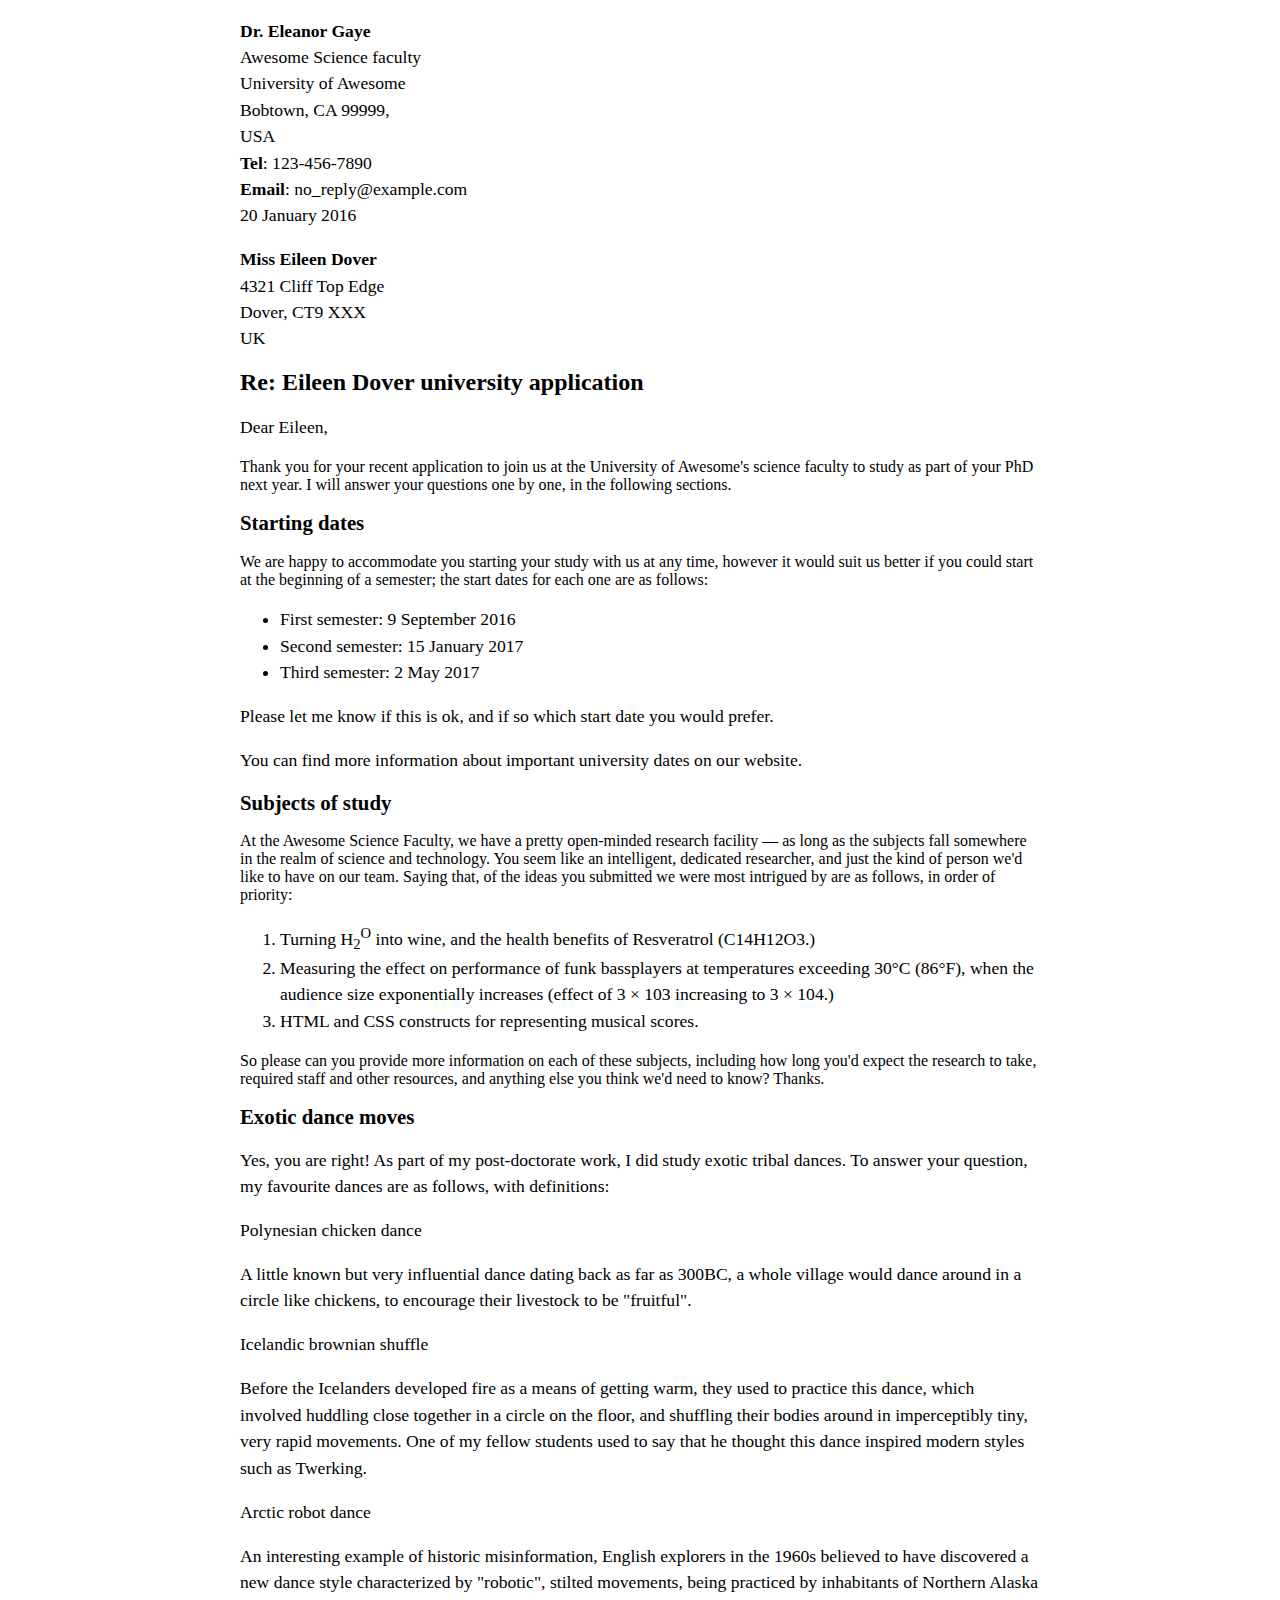
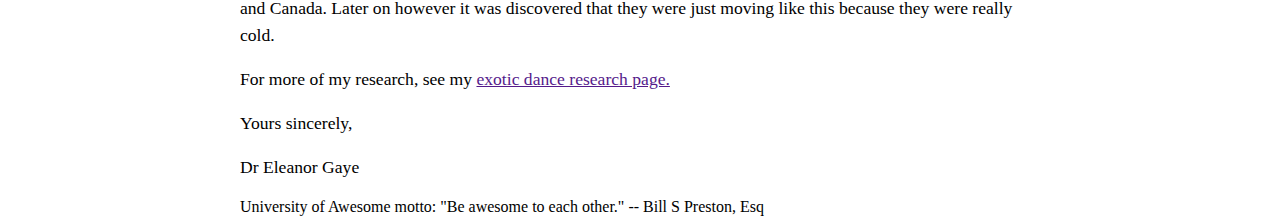
==== letter-markup/index.html @ f0f76064 "1" ====
<!DOCTYPE html>
<html lang="en">
    <head>
        <meta charset="utf-8">
        <meta name="viewport" content="width=device-width, initial-scale=1.0">
        <meta name="author" content="Austin Faith">
        <title>Awesome science application correspondence</title>
        <style>
            html {
                font-size: 16px;
            }
            body {
                max-width: 800px;
                margin: 0 auto;
            }
            .sender-column {
                text-align: right;
            }
            h1 {
                font-size: 1.5rem;
            }
            h2 {
                font-size: 1.3rem;
            }
            p, ul, ol, dl, address {
                font-size: 1.1rem;
            }
            p, li, dd, dt, address {
                line-height: 1.5;
            }
            address {
                font-style:normal;
                margin: 1rem 0;
            }
        </style>
    </head>
    <body>
        <address>
        <p> <strong>Dr. Eleanor Gaye</strong><br>
        Awesome Science faculty<br>
        University of Awesome<br>
        Bobtown, CA 99999,<br>
        USA<br>
        <strong>Tel</strong>: 123-456-7890<br>
        <strong>Email</strong>: no_reply@example.com<br>

        20 January 2016
        </p>
        </address>    
         
        <address>
        <p>
        <strong>Miss Eileen Dover</strong><br>
        4321 Cliff Top Edge<br>
        Dover, CT9 XXX<br>
        UK<br>
            
        </p>
        </address>

        <h1>Re: Eileen Dover university application</h1>

        <p>Dear Eileen,</p>

Thank you for your recent application to join us at the University of Awesome's science faculty to study as part of your PhD next year. I will answer your questions one by one, in the following sections.

        <h2>Starting dates</h2>

We are happy to accommodate you starting your study with us at any time, however it would suit us better if you could start at the beginning of a semester; the start dates for each one are as follows:

<ul>
    <li>First semester: 9 September 2016</li>
    <li>Second semester: 15 January 2017</li>
    <li>Third semester: 2 May 2017</li>
</ul>

        <p>Please let me know if this is ok, and if so which start date you would prefer.</p>

        <p>You can find more information about important university dates on our website.</p>


        <h2>Subjects of study</h2>

At the Awesome Science Faculty, we have a pretty open-minded research facility — as long as the subjects fall somewhere in the realm of science and technology. You seem like an intelligent, dedicated researcher, and just the kind of person we'd like to have on our team. Saying that, of the ideas you submitted we were most intrigued by are as follows, in order of priority:

        <ol>        
            <li>Turning H<sub>2</sub><sup>O</sup> into wine, and the health benefits of Resveratrol (C14H12O3.)</li>
        <li>Measuring the effect on performance of funk bassplayers at temperatures exceeding 30°C (86°F), when the audience size exponentially increases (effect of 3 × 103 increasing to 3 × 104.)</li>
        <li>HTML and CSS constructs for representing musical scores.</li>


        </ol>    
So please can you provide more information on each of these subjects, including how long you'd expect the research to take, required staff and other resources, and anything else you think we'd need to know? Thanks.


        <h2>Exotic dance moves</h2>

        <p>Yes, you are right! As part of my post-doctorate work, I did study exotic tribal dances. To answer your question, my favourite dances are as follows, with definitions:</p>

        <p>Polynesian chicken dance</p>
        <p>A little known but very influential dance dating back as far as 300BC, a whole village would dance around in a circle like chickens, to encourage their livestock to be "fruitful".</p>
        <p>Icelandic brownian shuffle</p>
        <p>Before the Icelanders developed fire as a means of getting warm, they used to practice this dance, which involved huddling close together in a circle on the floor, and shuffling their bodies around in imperceptibly tiny, very rapid movements. One of my fellow students used to say that he thought this dance inspired modern styles such as Twerking.</p>
        <p>Arctic robot dance</p>
        <p>An interesting example of historic misinformation, English explorers in the 1960s believed to have discovered a new dance style characterized by "robotic", stilted movements, being practiced by inhabitants of Northern Alaska and Canada. Later on however it was discovered that they were just moving like this because they were really cold.</p>  

         <p>For more of my research, see my <a  href="" target="_blank">exotic dance research page.
    
        </a>

        <p>Yours sincerely,</p>
        <p>Dr Eleanor Gaye</p>

University of Awesome motto: "Be awesome to each other." -- Bill S Preston, Esq
    </body>
</html>
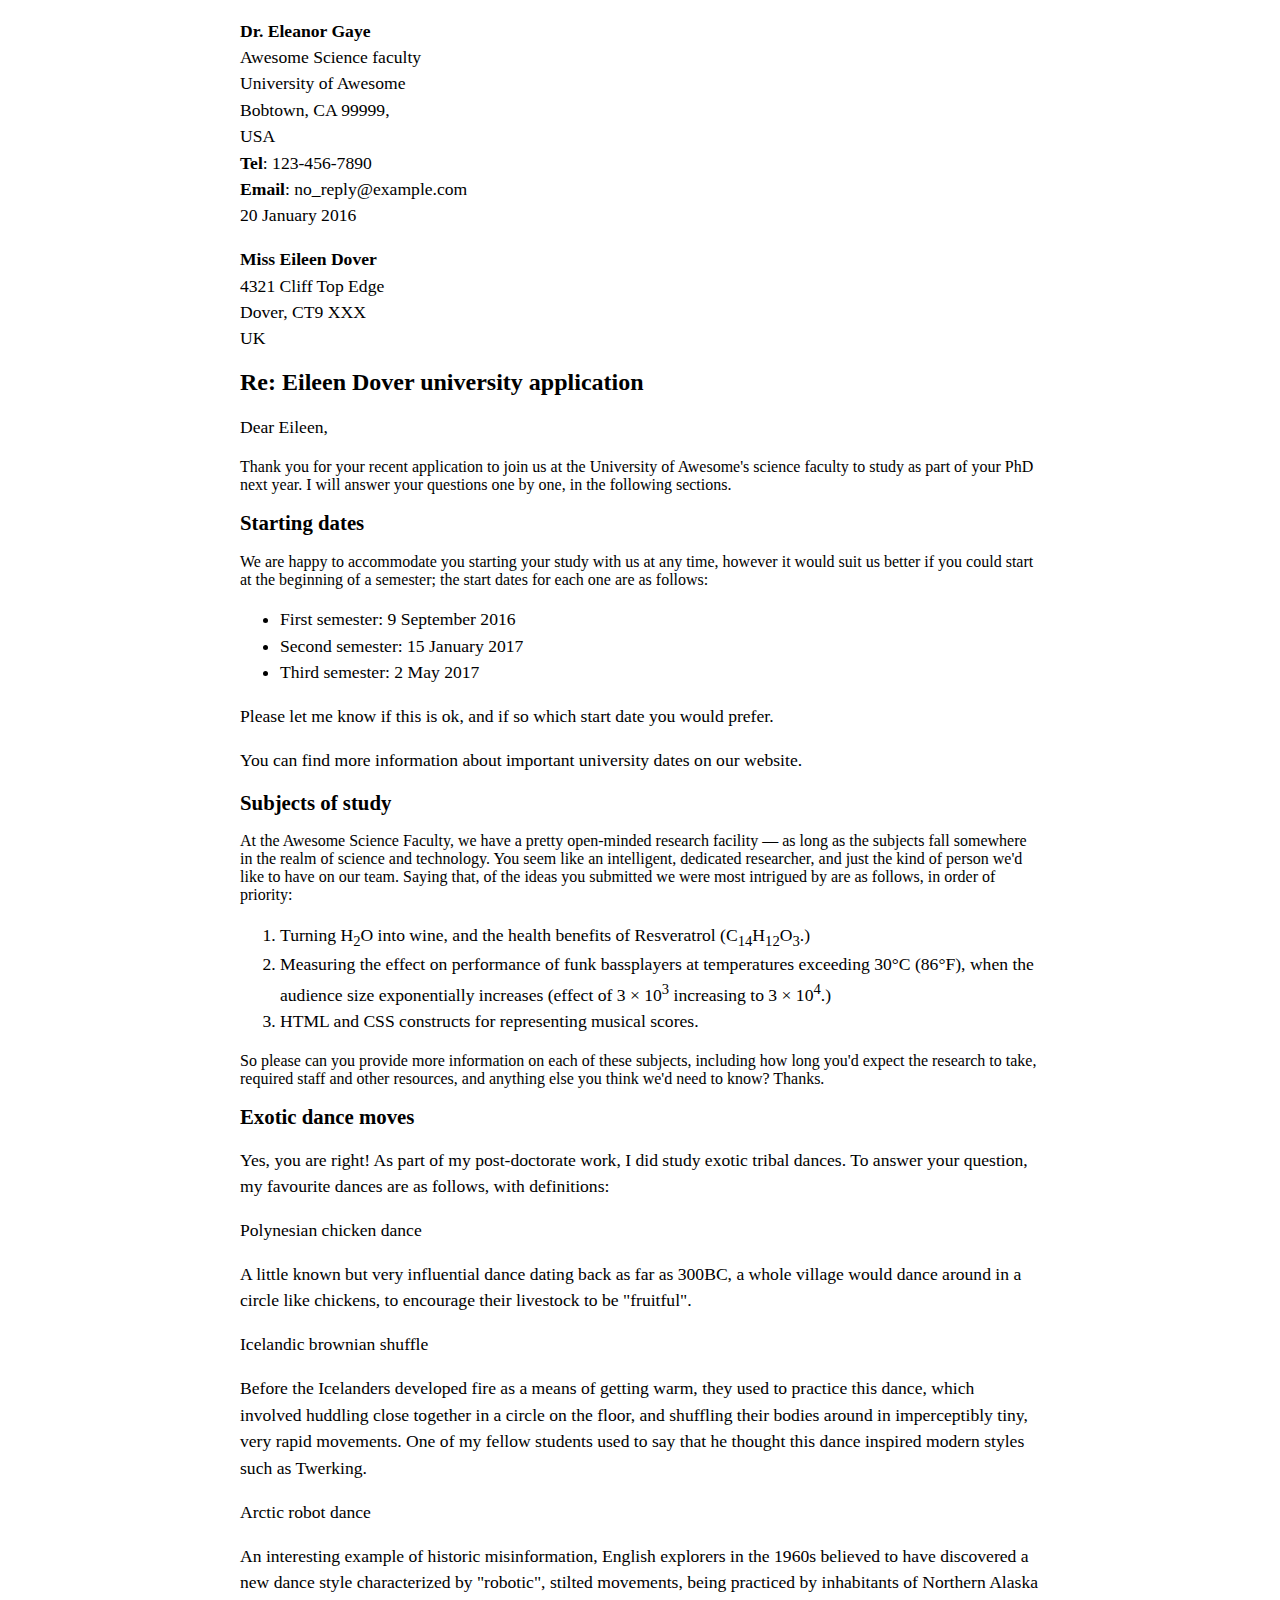
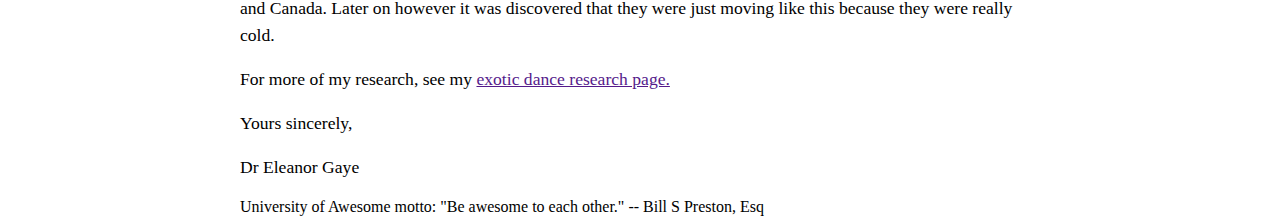
==== commit f779f19e: "Update index.html" ====
--- a/letter-markup/index.html
+++ b/letter-markup/index.html
@@ -84,8 +84,8 @@
 At the Awesome Science Faculty, we have a pretty open-minded research facility — as long as the subjects fall somewhere in the realm of science and technology. You seem like an intelligent, dedicated researcher, and just the kind of person we'd like to have on our team. Saying that, of the ideas you submitted we were most intrigued by are as follows, in order of priority:
 
         <ol>        
-            <li>Turning H<sub>2</sub><sup>O</sup> into wine, and the health benefits of Resveratrol (C14H12O3.)</li>
-        <li>Measuring the effect on performance of funk bassplayers at temperatures exceeding 30°C (86°F), when the audience size exponentially increases (effect of 3 × 103 increasing to 3 × 104.)</li>
+            <li>Turning H<sub>2</sub>O into wine, and the health benefits of Resveratrol (C<sub>14</sub>H<sub>12</sub>O<sub>3</sub>.)</li>
+            <li>Measuring the effect on performance of funk bassplayers at temperatures exceeding 30°C (86°F), when the audience size exponentially increases (effect of 3 × 10<sup>3</sup> increasing to 3 × 10<sup>4</sup>.)</li>
         <li>HTML and CSS constructs for representing musical scores.</li>
 
 
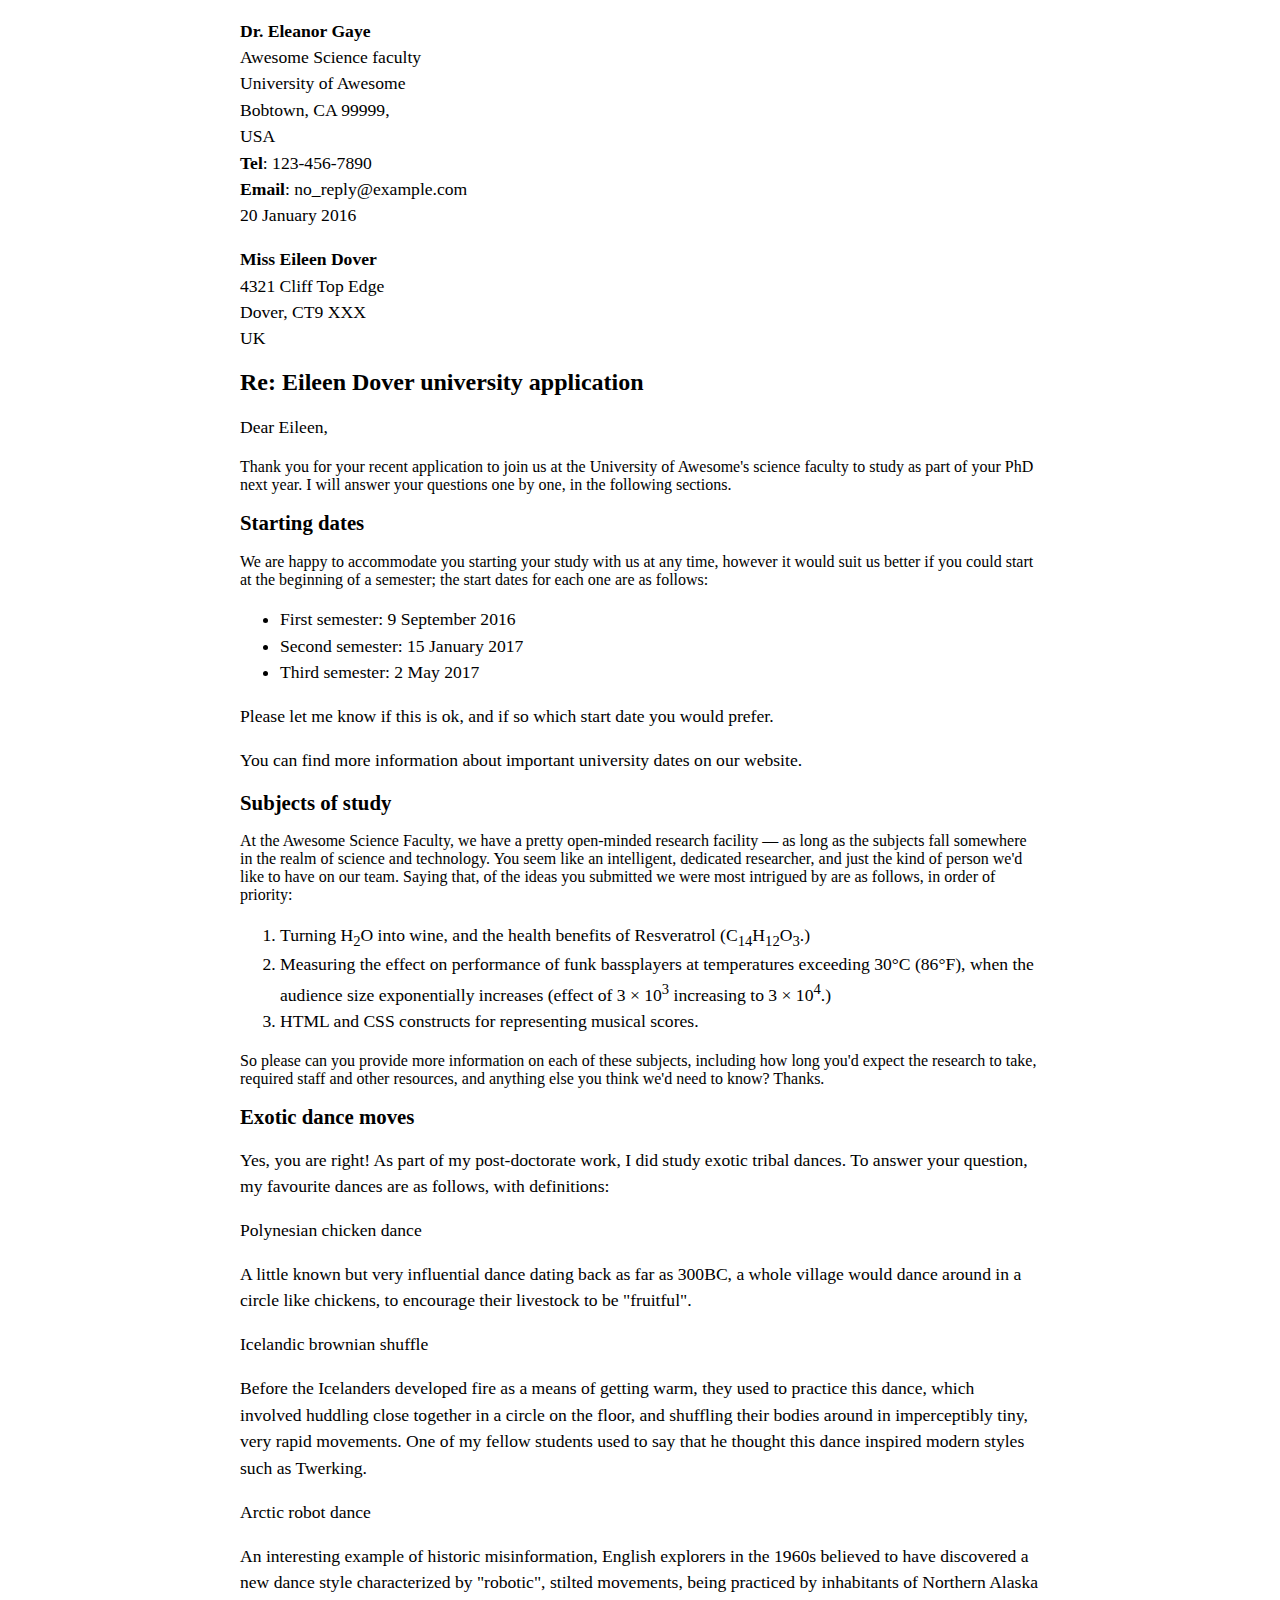
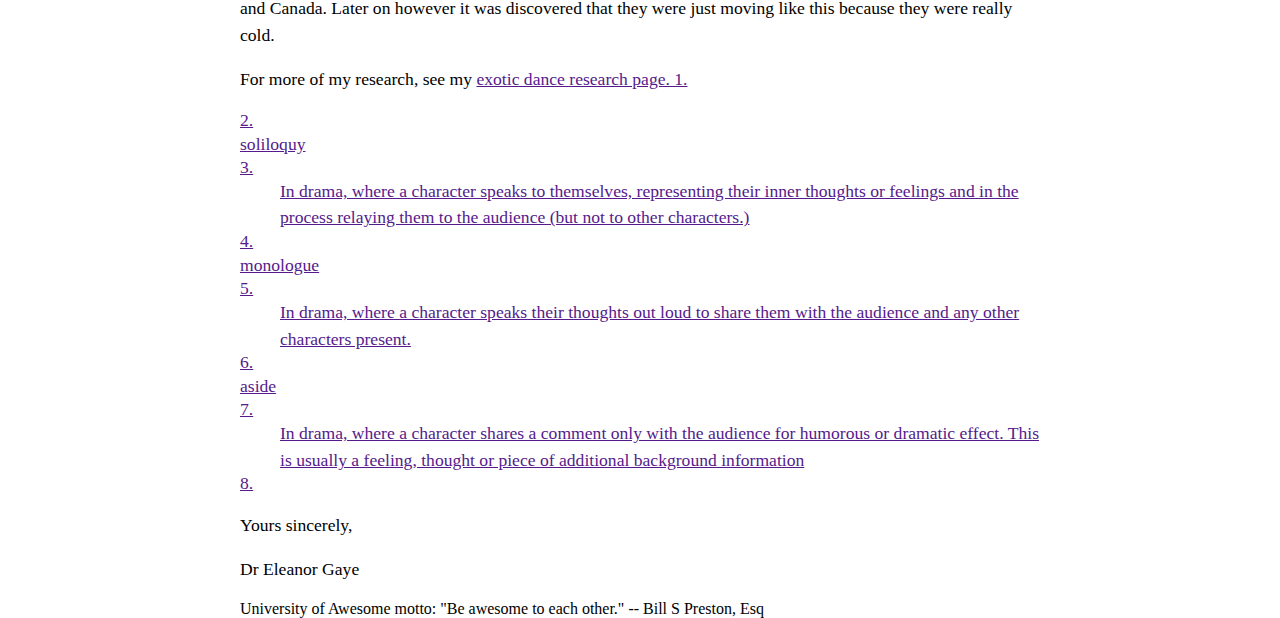
==== commit ad2ddee4: "Update index.html" ====
--- a/letter-markup/index.html
+++ b/letter-markup/index.html
@@ -105,7 +105,15 @@
         <p>An interesting example of historic misinformation, English explorers in the 1960s believed to have discovered a new dance style characterized by "robotic", stilted movements, being practiced by inhabitants of Northern Alaska and Canada. Later on however it was discovered that they were just moving like this because they were really cold.</p>  
 
          <p>For more of my research, see my <a  href="" target="_blank">exotic dance research page.
-    
+    1.	<dl>
+2.	<dt>soliloquy</dt>
+3.	<dd>In drama, where a character speaks to themselves, representing their inner thoughts or feelings and in the process relaying them to the audience (but not to other characters.)</dd>
+4.	<dt>monologue</dt>
+5.	<dd>In drama, where a character speaks their thoughts out loud to share them with the audience and any other characters present.</dd>
+6.	<dt>aside</dt>
+7.	<dd>In drama, where a character shares a comment only with the audience for humorous or dramatic effect. This is usually a feeling, thought or piece of additional background information</dd>
+8.	</dl>
+
         </a>
 
         <p>Yours sincerely,</p>
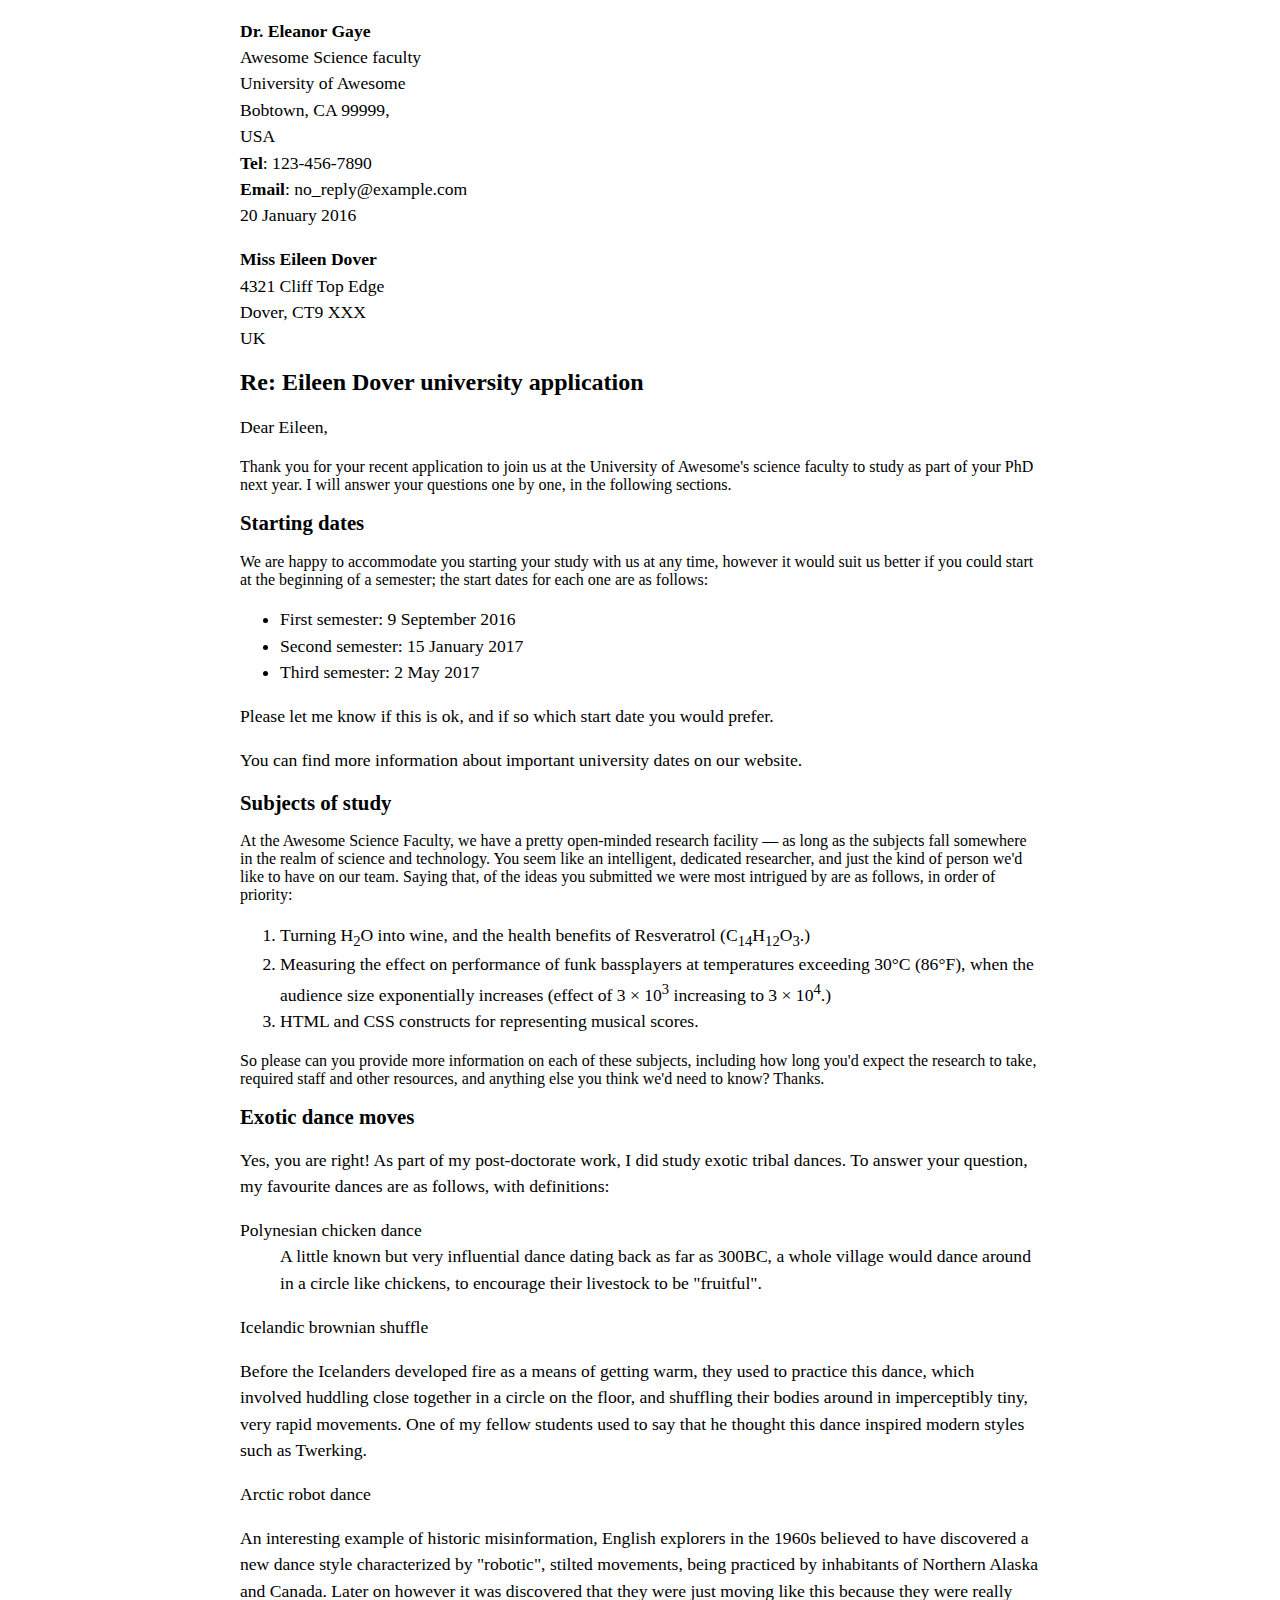
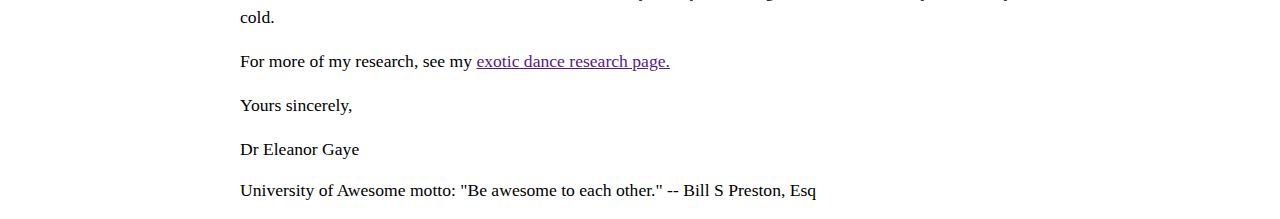
==== commit 3008c32a: "Update index.html" ====
--- a/letter-markup/index.html
+++ b/letter-markup/index.html
@@ -97,23 +97,16 @@
 
         <p>Yes, you are right! As part of my post-doctorate work, I did study exotic tribal dances. To answer your question, my favourite dances are as follows, with definitions:</p>
 
-        <p>Polynesian chicken dance</p>
-        <p>A little known but very influential dance dating back as far as 300BC, a whole village would dance around in a circle like chickens, to encourage their livestock to be "fruitful".</p>
+        <dl>
+        <dt>Polynesian chicken dance</dt>
+        <dd>A little known but very influential dance dating back as far as 300BC, a whole village would dance around in a circle like chickens, to encourage their livestock to be "fruitful".</dd>
         <p>Icelandic brownian shuffle</p>
         <p>Before the Icelanders developed fire as a means of getting warm, they used to practice this dance, which involved huddling close together in a circle on the floor, and shuffling their bodies around in imperceptibly tiny, very rapid movements. One of my fellow students used to say that he thought this dance inspired modern styles such as Twerking.</p>
         <p>Arctic robot dance</p>
         <p>An interesting example of historic misinformation, English explorers in the 1960s believed to have discovered a new dance style characterized by "robotic", stilted movements, being practiced by inhabitants of Northern Alaska and Canada. Later on however it was discovered that they were just moving like this because they were really cold.</p>  
 
          <p>For more of my research, see my <a  href="" target="_blank">exotic dance research page.
-    1.	<dl>
-2.	<dt>soliloquy</dt>
-3.	<dd>In drama, where a character speaks to themselves, representing their inner thoughts or feelings and in the process relaying them to the audience (but not to other characters.)</dd>
-4.	<dt>monologue</dt>
-5.	<dd>In drama, where a character speaks their thoughts out loud to share them with the audience and any other characters present.</dd>
-6.	<dt>aside</dt>
-7.	<dd>In drama, where a character shares a comment only with the audience for humorous or dramatic effect. This is usually a feeling, thought or piece of additional background information</dd>
-8.	</dl>
-
+    
         </a>
 
         <p>Yours sincerely,</p>
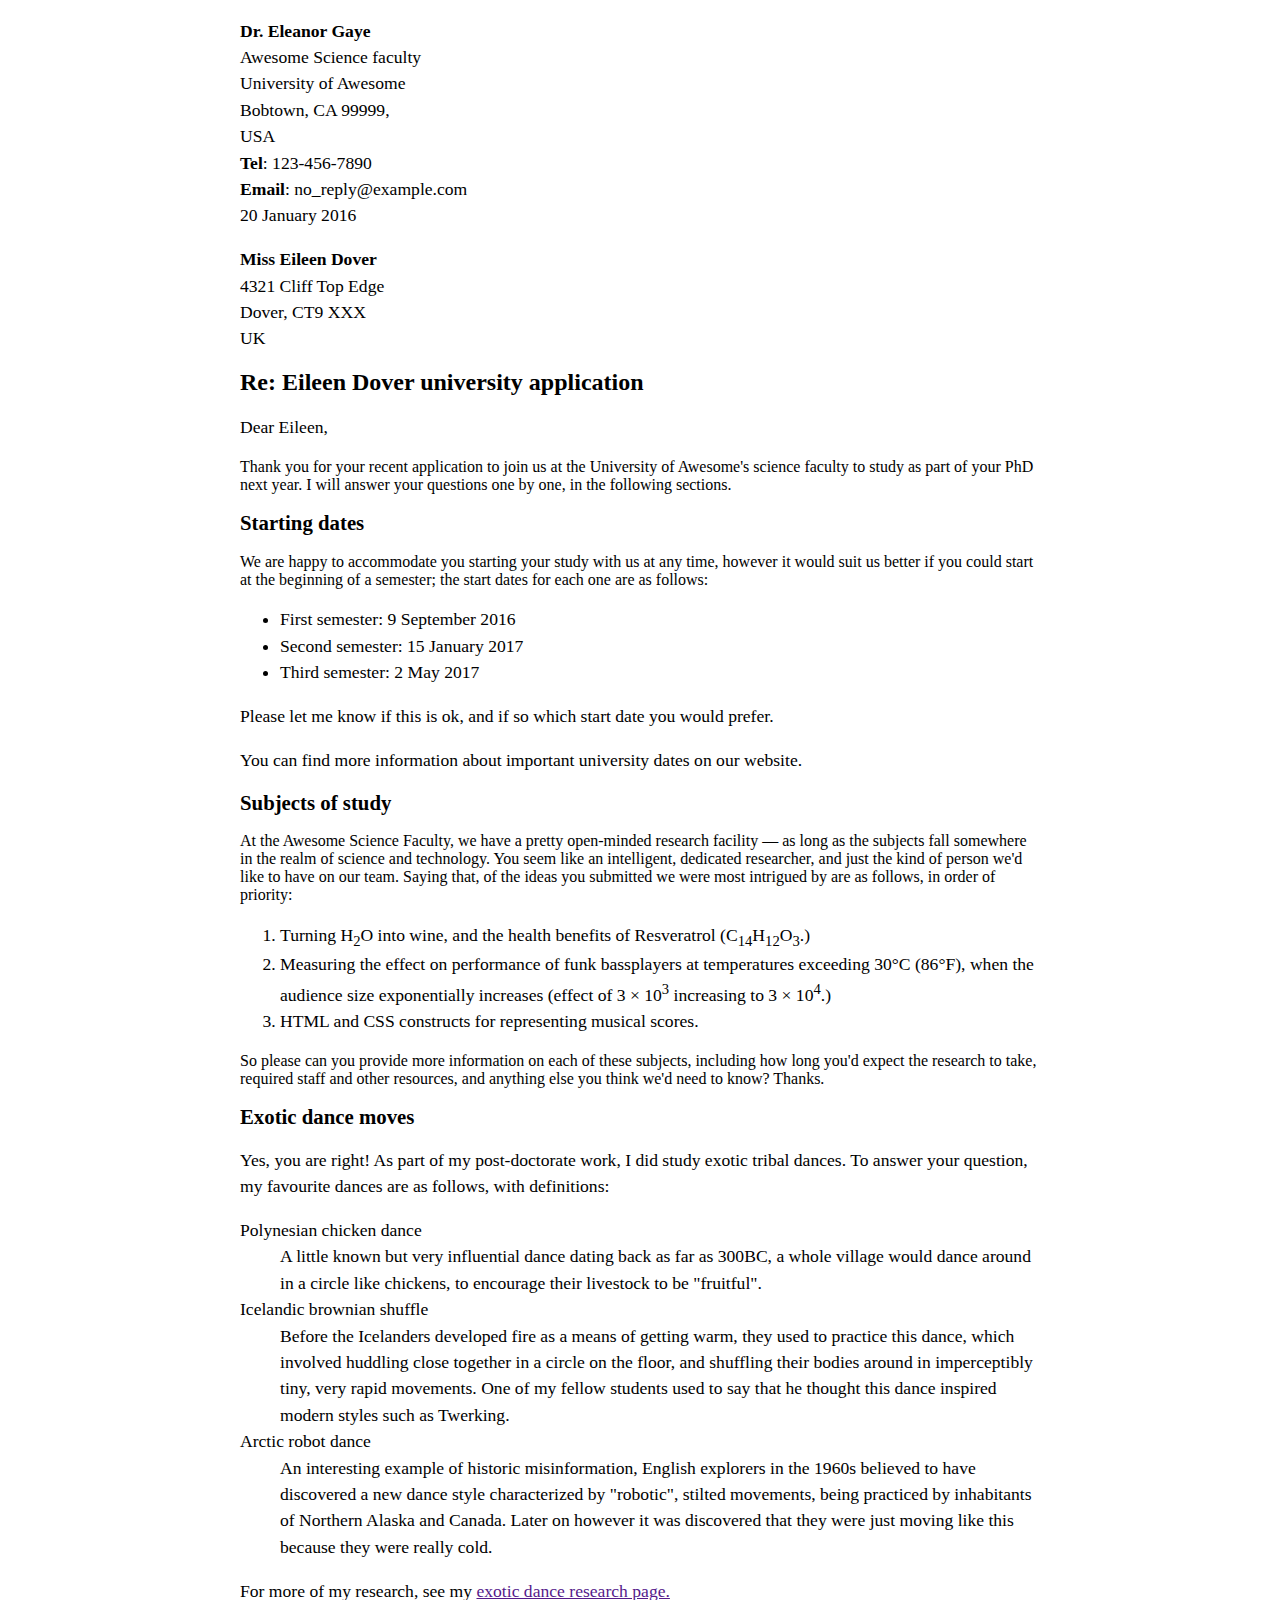
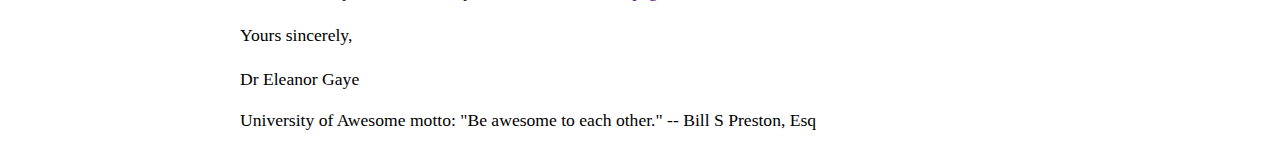
==== commit c694ef68: "Update index.html" ====
--- a/letter-markup/index.html
+++ b/letter-markup/index.html
@@ -100,10 +100,10 @@
         <dl>
         <dt>Polynesian chicken dance</dt>
         <dd>A little known but very influential dance dating back as far as 300BC, a whole village would dance around in a circle like chickens, to encourage their livestock to be "fruitful".</dd>
-        <p>Icelandic brownian shuffle</p>
-        <p>Before the Icelanders developed fire as a means of getting warm, they used to practice this dance, which involved huddling close together in a circle on the floor, and shuffling their bodies around in imperceptibly tiny, very rapid movements. One of my fellow students used to say that he thought this dance inspired modern styles such as Twerking.</p>
-        <p>Arctic robot dance</p>
-        <p>An interesting example of historic misinformation, English explorers in the 1960s believed to have discovered a new dance style characterized by "robotic", stilted movements, being practiced by inhabitants of Northern Alaska and Canada. Later on however it was discovered that they were just moving like this because they were really cold.</p>  
+        <dt>Icelandic brownian shuffle</dt>
+        <dd>Before the Icelanders developed fire as a means of getting warm, they used to practice this dance, which involved huddling close together in a circle on the floor, and shuffling their bodies around in imperceptibly tiny, very rapid movements. One of my fellow students used to say that he thought this dance inspired modern styles such as Twerking.</dd>
+        <dt>Arctic robot dance</dt>
+        <dd>An interesting example of historic misinformation, English explorers in the 1960s believed to have discovered a new dance style characterized by "robotic", stilted movements, being practiced by inhabitants of Northern Alaska and Canada. Later on however it was discovered that they were just moving like this because they were really cold.</dd>  
 
          <p>For more of my research, see my <a  href="" target="_blank">exotic dance research page.
     
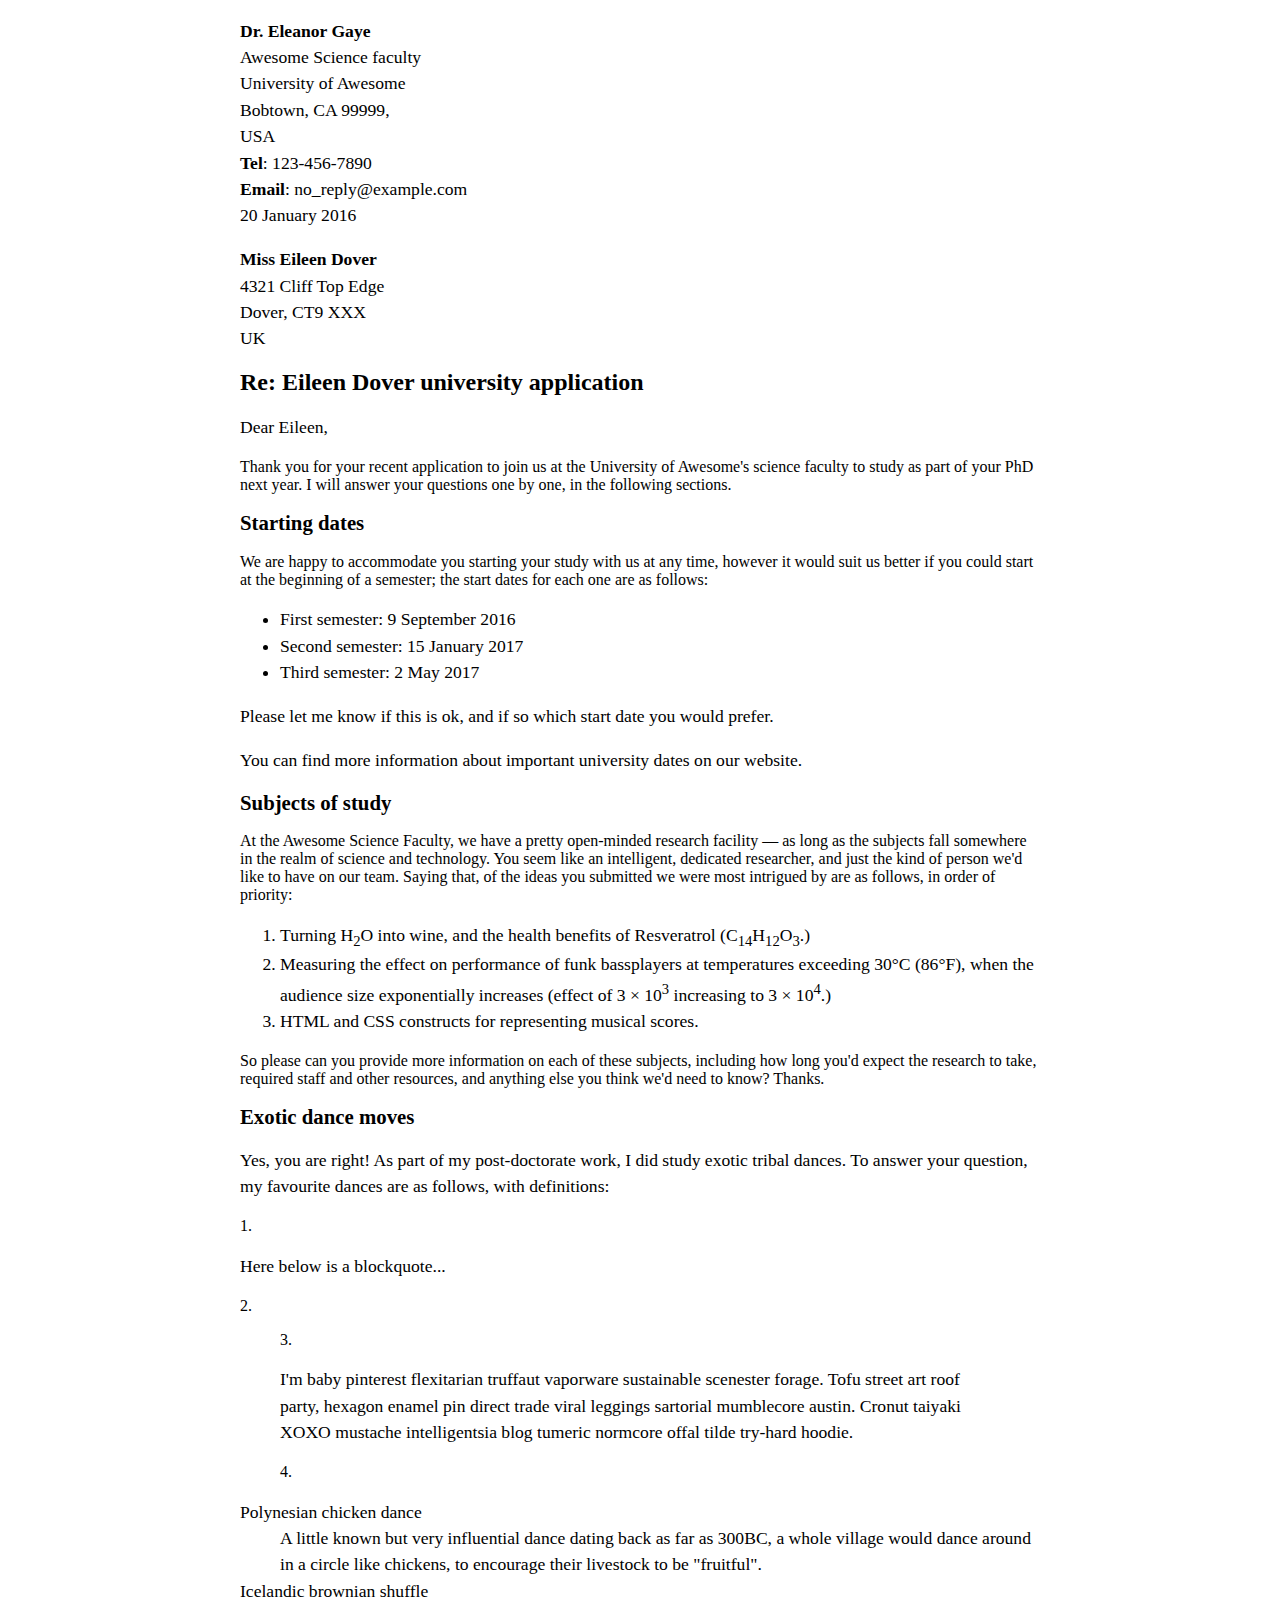
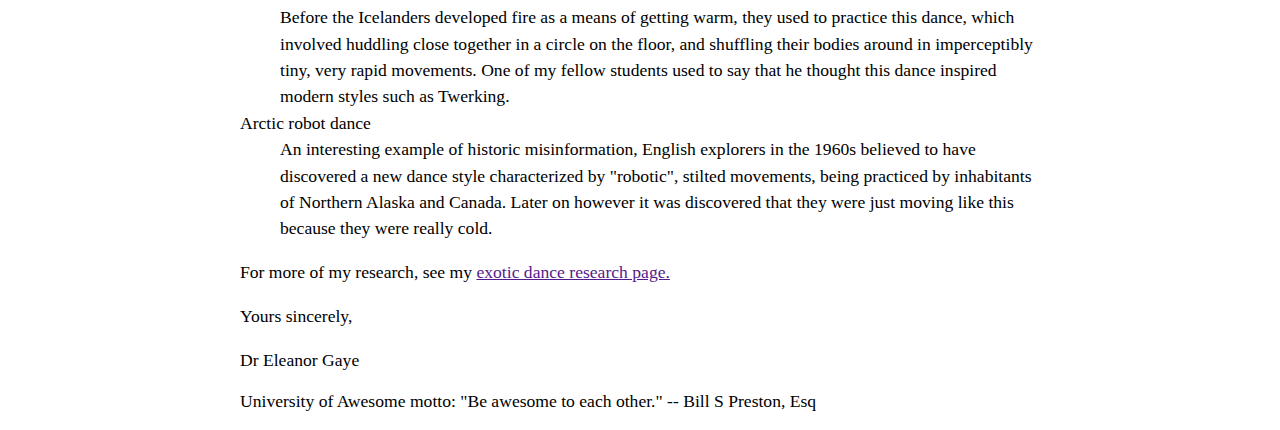
==== commit 082310cc: "Update index.html" ====
--- a/letter-markup/index.html
+++ b/letter-markup/index.html
@@ -96,6 +96,10 @@
         <h2>Exotic dance moves</h2>
 
         <p>Yes, you are right! As part of my post-doctorate work, I did study exotic tribal dances. To answer your question, my favourite dances are as follows, with definitions:</p>
+1.	<p>Here below is a blockquote...</p>
+2.	<blockquote cite="https://hipsum.com/">
+3.	<p> I'm baby pinterest flexitarian truffaut vaporware sustainable scenester forage. Tofu street art roof party, hexagon enamel pin direct trade viral leggings sartorial mumblecore austin. Cronut taiyaki XOXO mustache intelligentsia blog tumeric normcore offal tilde try-hard hoodie.</p>
+4.	</blockquote>
 
         <dl>
         <dt>Polynesian chicken dance</dt>
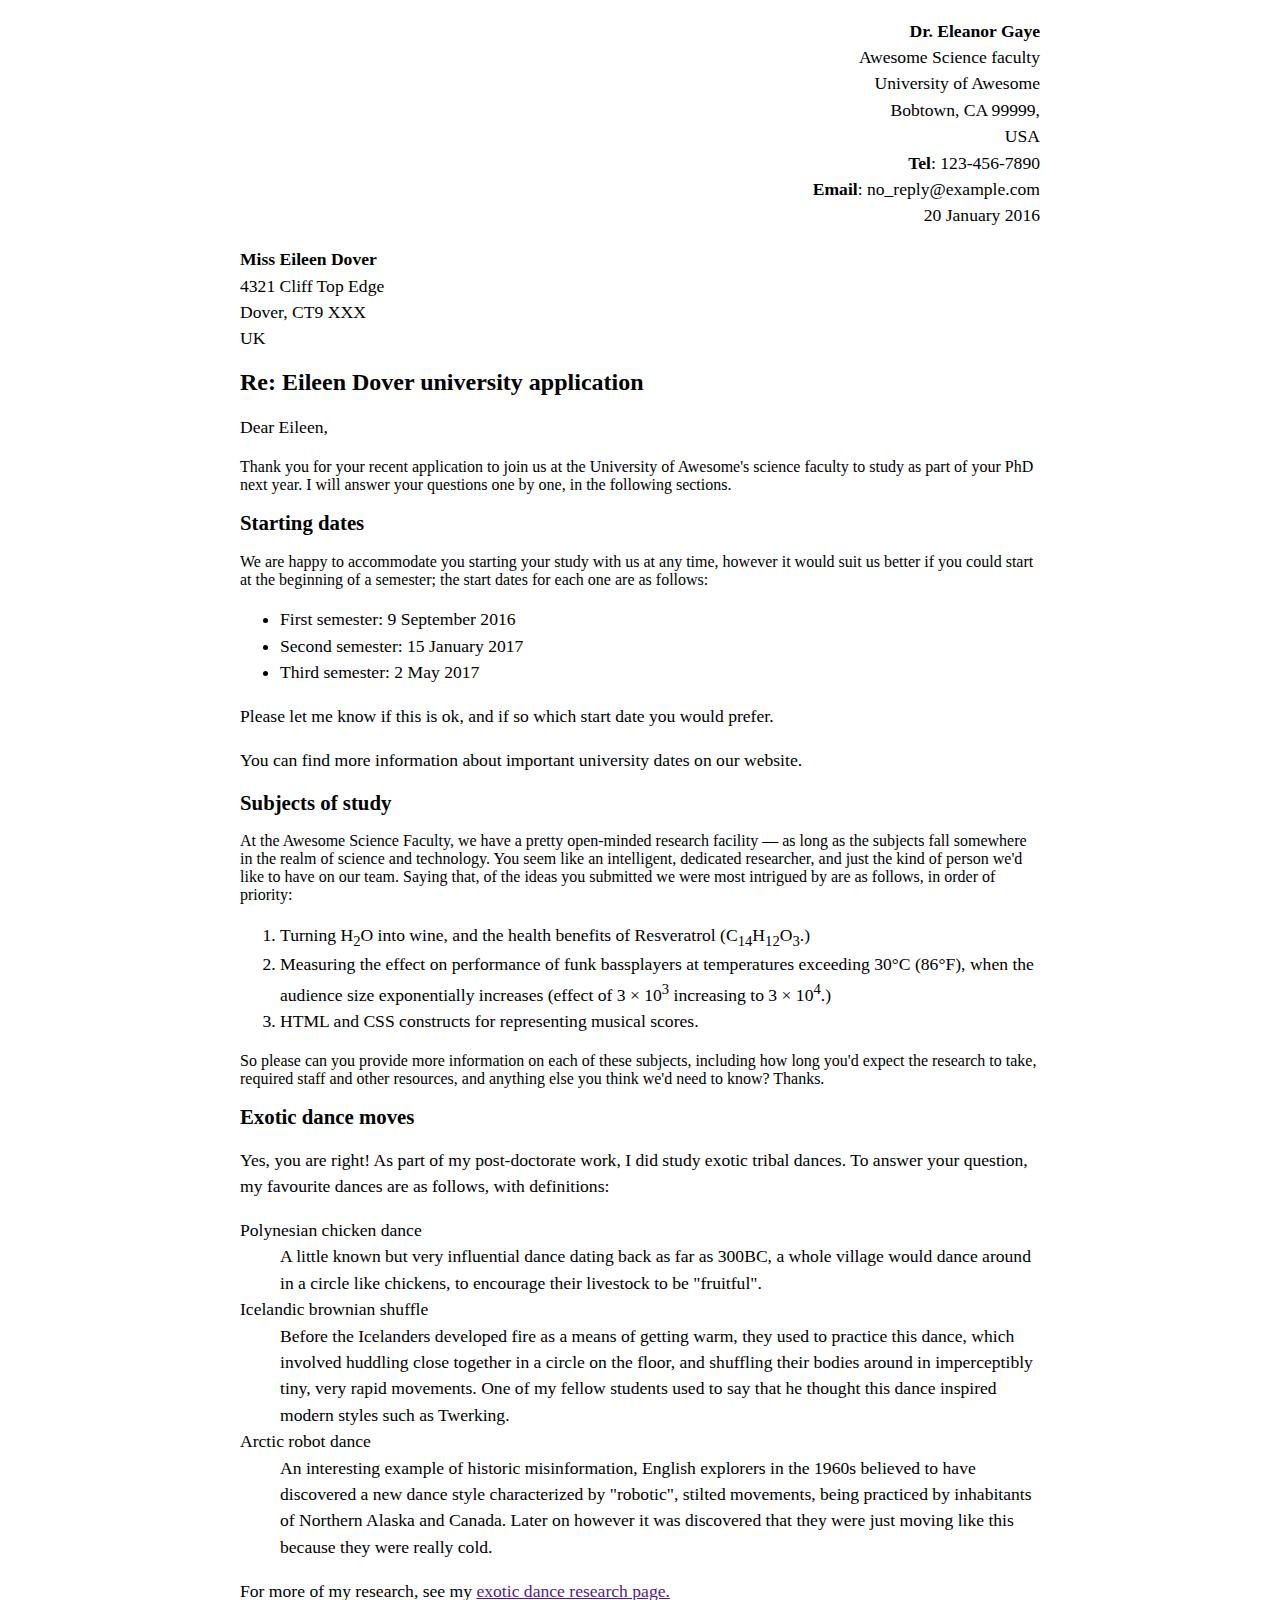
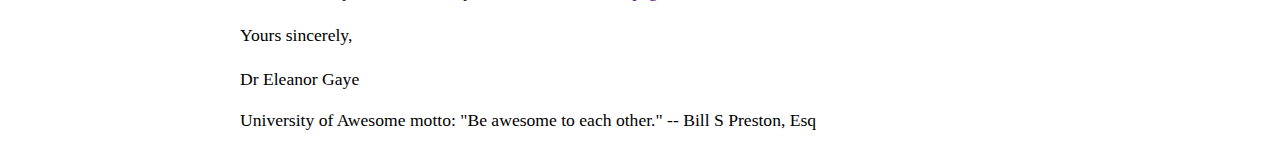
==== commit 3593467b: "Update index.html" ====
--- a/letter-markup/index.html
+++ b/letter-markup/index.html
@@ -35,8 +35,9 @@
         </style>
     </head>
     <body>
-        <address>
-        <p> <strong>Dr. Eleanor Gaye</strong><br>
+        <address class="sender-column">
+        <p> 
+        <strong>Dr. Eleanor Gaye</strong><br>
         Awesome Science faculty<br>
         University of Awesome<br>
         Bobtown, CA 99999,<br>
@@ -96,10 +97,6 @@
         <h2>Exotic dance moves</h2>
 
         <p>Yes, you are right! As part of my post-doctorate work, I did study exotic tribal dances. To answer your question, my favourite dances are as follows, with definitions:</p>
-1.	<p>Here below is a blockquote...</p>
-2.	<blockquote cite="https://hipsum.com/">
-3.	<p> I'm baby pinterest flexitarian truffaut vaporware sustainable scenester forage. Tofu street art roof party, hexagon enamel pin direct trade viral leggings sartorial mumblecore austin. Cronut taiyaki XOXO mustache intelligentsia blog tumeric normcore offal tilde try-hard hoodie.</p>
-4.	</blockquote>
 
         <dl>
         <dt>Polynesian chicken dance</dt>
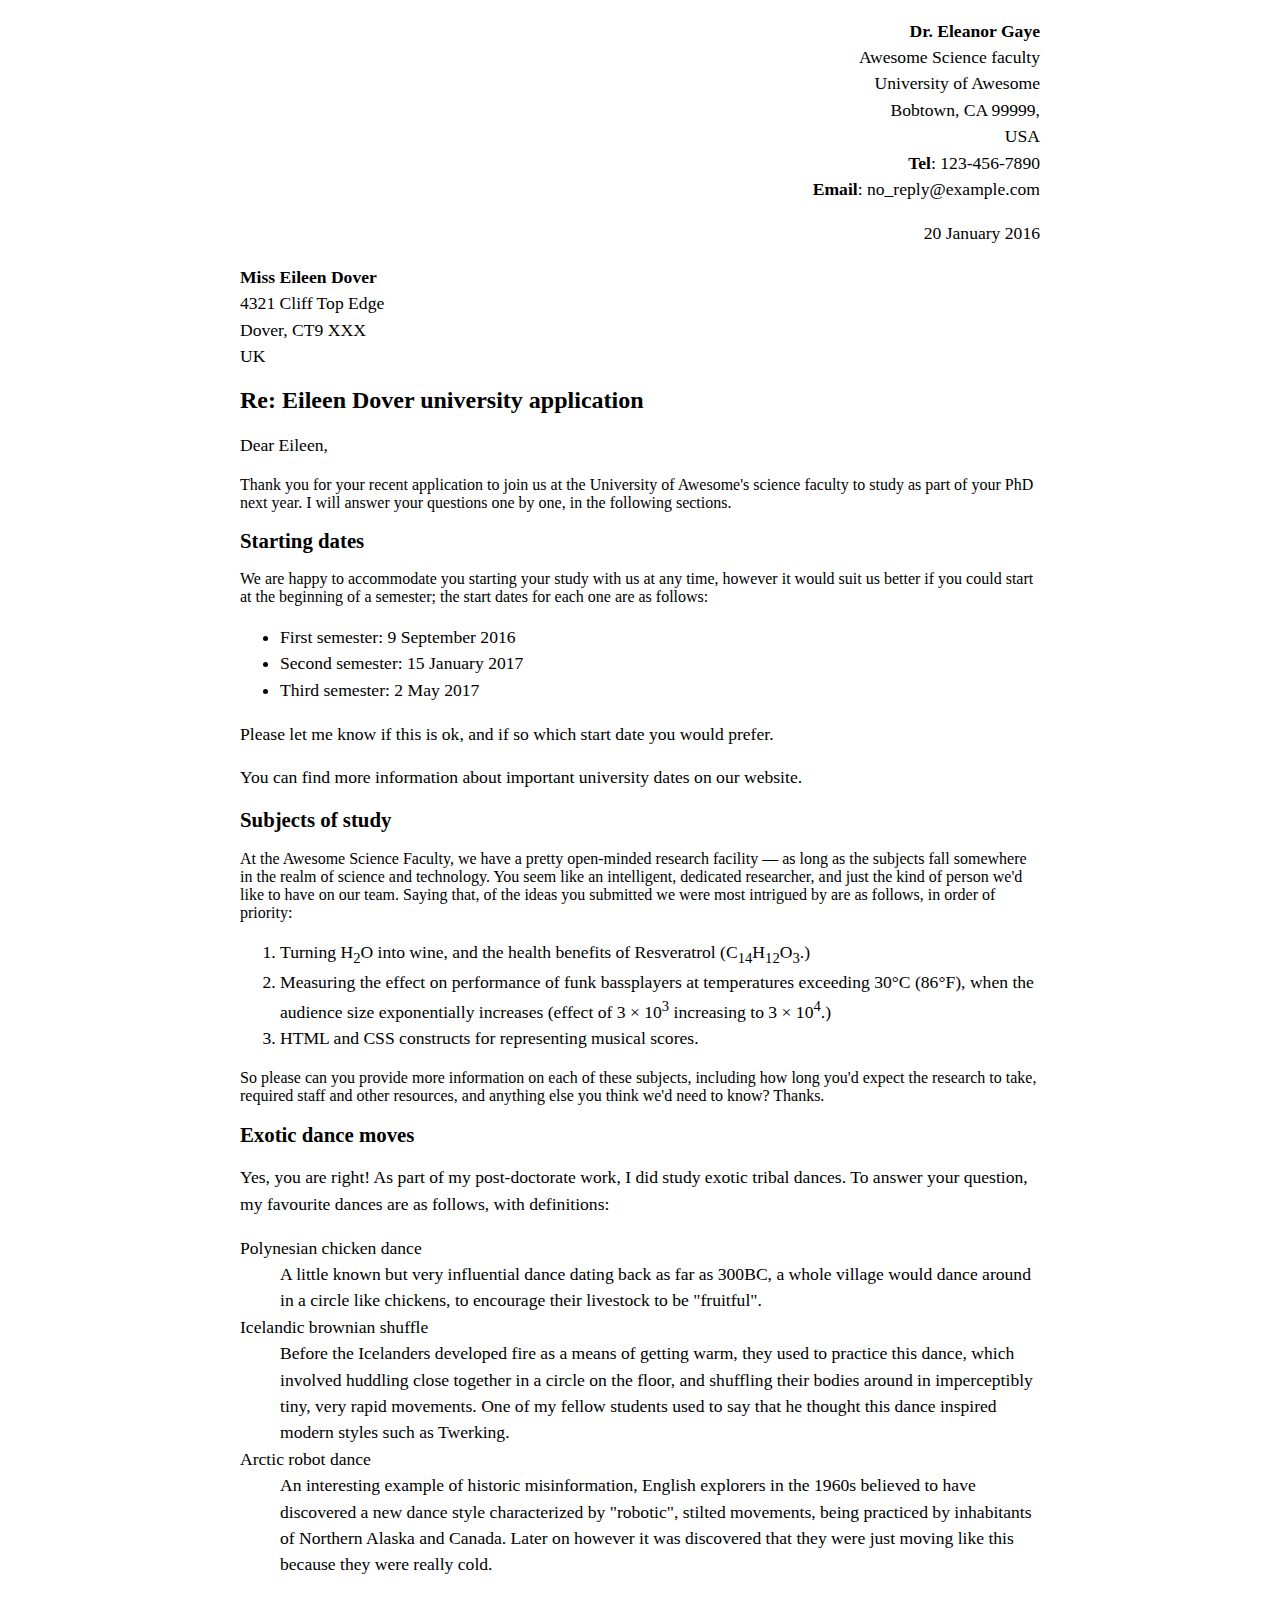
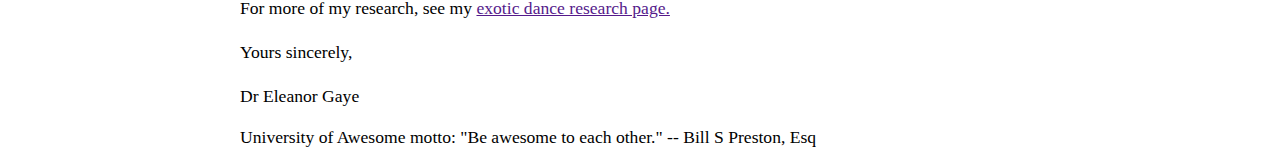
==== commit b140248d: "Update index.html" ====
--- a/letter-markup/index.html
+++ b/letter-markup/index.html
@@ -45,7 +45,7 @@
         <strong>Tel</strong>: 123-456-7890<br>
         <strong>Email</strong>: no_reply@example.com<br>
 
-        20 January 2016
+        <p>20 January 2016</p>
         </p>
         </address>    
          
